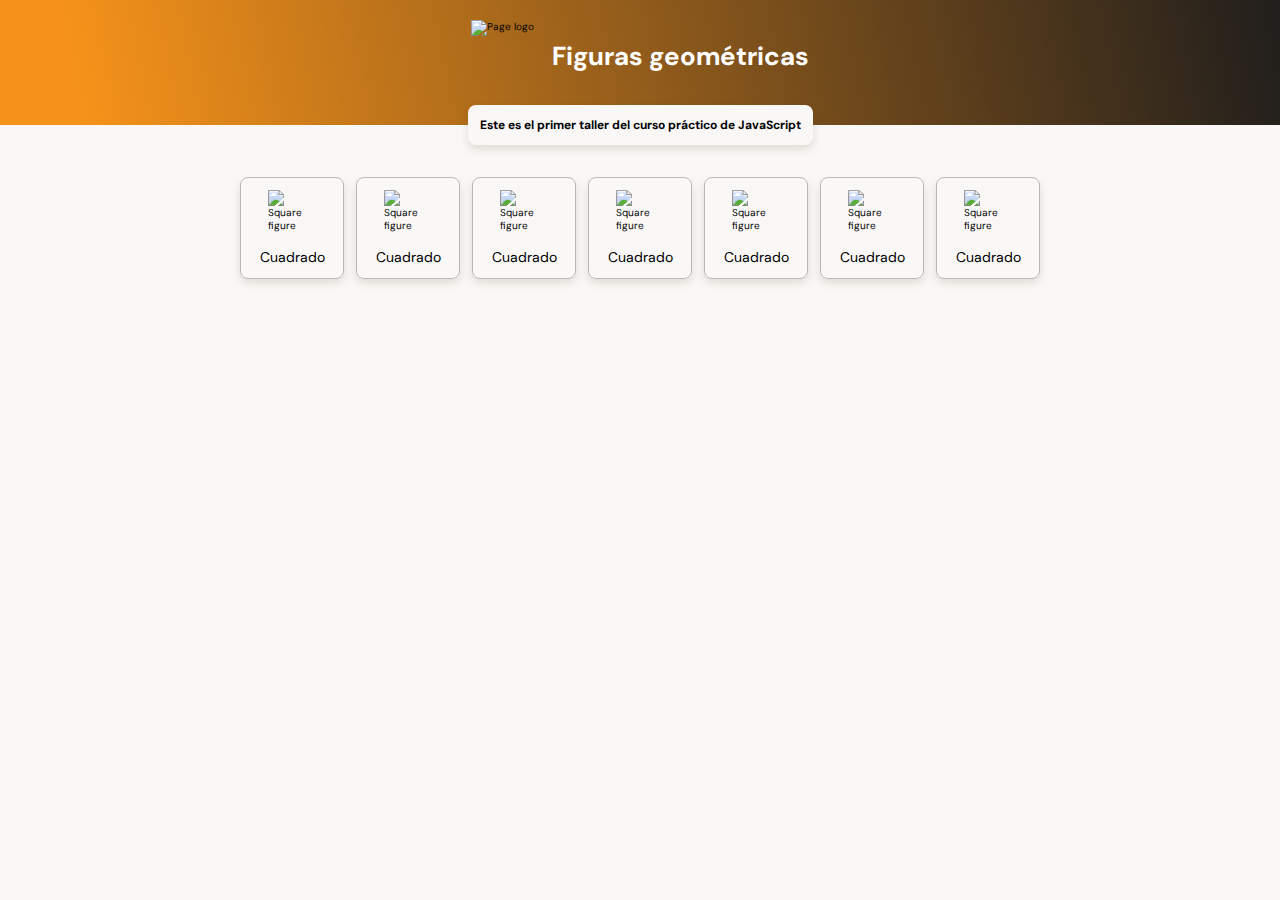
==== TallerN1/html/index.html @ 8c8bd211 "Taller N°1: Sección de selección de figuras listo." ====
<!DOCTYPE html>
<html lang="es">
  <head>
    <meta charset="UTF-8">
    <meta http-equiv="X-UA-Compatible" content="IE=edge">
    <meta name="viewport" content="width=device-width, initial-scale=1.0">
    <link rel="shortcut icon" href="https://drive.google.com/uc?id=1MYXN5roVf_WyazK9F8LhUIIyDB7dEYPp" type="image/svg"/>
    <link rel="preconnect" href="https://fonts.googleapis.com">
    <link rel="preconnect" href="https://fonts.gstatic.com" crossorigin>
    <link href="https://fonts.googleapis.com/css2?family=DM+Sans:wght@400;500;700&amp;display=swap" rel="stylesheet">
    <link rel="stylesheet" href="../css/../css/style.css"/>
    <title>Figuras geométricas</title>
  </head>
  <body>
    <header class="header">
      <section class="header__logo-title-container">
        <div class="header__logo-title">
          <figure class="header__logo"><img src="https://drive.google.com/uc?id=1MYXN5roVf_WyazK9F8LhUIIyDB7dEYPp" alt="Page logo"/></figure>
          <h1 class="header__title">Figuras geométricas</h1>
        </div>
      </section>
      <p class="header__subtitle">Este es el primer taller del curso práctico de JavaScript</p>
    </header>
    <main class="main">
      <section class="main__figure-selector-container">
        <div class="main__figure-selector">
          <label class="main__box-figures-label" for="selectSquareBox">
            <input class="main__box-figures-input" type="checkbox" name="selectSquareBox" id="selectSquareBox"/>
            <div class="main__box-figures-container">
              <figure class="box-figures__figure-single"><img class="box-figures__image-gray" id="selectSquareImg" src="https://drive.google.com/uc?id=1816Hh5MXwXRgIlpux6tV3Gh6TB3zofIX" alt="Square figure"/><img class="box-figures__image-white" id="selectSquareImg" src="https://drive.google.com/uc?id=1ZhsLHLfJt9bpsuYbKVQ_eRk-P8VSmHoI" alt="Square figure"/></figure>
              <p class="box-figures__type">Cuadrado</p>
            </div>
          </label>
          <label class="main__box-figures-label" for="for">
            <input class="main__box-figures-input" type="checkbox" name="for" id="for"/>
            <div class="main__box-figures-container">
              <figure class="box-figures__figure-single"><img class="box-figures__image-gray" id="id" src="https://drive.google.com/uc?id=1816Hh5MXwXRgIlpux6tV3Gh6TB3zofIX" alt="Square figure"/><img class="box-figures__image-white" id="id" src="https://drive.google.com/uc?id=1ZhsLHLfJt9bpsuYbKVQ_eRk-P8VSmHoI" alt="Square figure"/></figure>
              <p class="box-figures__type">Cuadrado</p>
            </div>
          </label>
          <label class="main__box-figures-label" for="for">
            <input class="main__box-figures-input" type="checkbox" name="for" id="for"/>
            <div class="main__box-figures-container">
              <figure class="box-figures__figure-single"><img class="box-figures__image-gray" id="id" src="https://drive.google.com/uc?id=1816Hh5MXwXRgIlpux6tV3Gh6TB3zofIX" alt="Square figure"/><img class="box-figures__image-white" id="id" src="https://drive.google.com/uc?id=1ZhsLHLfJt9bpsuYbKVQ_eRk-P8VSmHoI" alt="Square figure"/></figure>
              <p class="box-figures__type">Cuadrado</p>
            </div>
          </label>
          <label class="main__box-figures-label" for="for">
            <input class="main__box-figures-input" type="checkbox" name="for" id="for"/>
            <div class="main__box-figures-container">
              <figure class="box-figures__figure-single"><img class="box-figures__image-gray" id="id" src="https://drive.google.com/uc?id=1816Hh5MXwXRgIlpux6tV3Gh6TB3zofIX" alt="Square figure"/><img class="box-figures__image-white" id="id" src="https://drive.google.com/uc?id=1ZhsLHLfJt9bpsuYbKVQ_eRk-P8VSmHoI" alt="Square figure"/></figure>
              <p class="box-figures__type">Cuadrado</p>
            </div>
          </label>
          <label class="main__box-figures-label" for="for">
            <input class="main__box-figures-input" type="checkbox" name="for" id="for"/>
            <div class="main__box-figures-container">
              <figure class="box-figures__figure-single"><img class="box-figures__image-gray" id="id" src="https://drive.google.com/uc?id=1816Hh5MXwXRgIlpux6tV3Gh6TB3zofIX" alt="Square figure"/><img class="box-figures__image-white" id="id" src="https://drive.google.com/uc?id=1ZhsLHLfJt9bpsuYbKVQ_eRk-P8VSmHoI" alt="Square figure"/></figure>
              <p class="box-figures__type">Cuadrado</p>
            </div>
          </label>
          <label class="main__box-figures-label" for="for">
            <input class="main__box-figures-input" type="checkbox" name="for" id="for"/>
            <div class="main__box-figures-container">
              <figure class="box-figures__figure-single"><img class="box-figures__image-gray" id="id" src="https://drive.google.com/uc?id=1816Hh5MXwXRgIlpux6tV3Gh6TB3zofIX" alt="Square figure"/><img class="box-figures__image-white" id="id" src="https://drive.google.com/uc?id=1ZhsLHLfJt9bpsuYbKVQ_eRk-P8VSmHoI" alt="Square figure"/></figure>
              <p class="box-figures__type">Cuadrado</p>
            </div>
          </label>
          <label class="main__box-figures-label" for="for">
            <input class="main__box-figures-input" type="checkbox" name="for" id="for"/>
            <div class="main__box-figures-container">
              <figure class="box-figures__figure-single"><img class="box-figures__image-gray" id="id" src="https://drive.google.com/uc?id=1816Hh5MXwXRgIlpux6tV3Gh6TB3zofIX" alt="Square figure"/><img class="box-figures__image-white" id="id" src="https://drive.google.com/uc?id=1ZhsLHLfJt9bpsuYbKVQ_eRk-P8VSmHoI" alt="Square figure"/></figure>
              <p class="box-figures__type">Cuadrado</p>
            </div>
          </label>
        </div>
      </section>
    </main>
    <footer class="footer"></footer>
    <script src="../js/figuras.js"> </script>
  </body>
</html>
---- TallerN1/css/style.css ----
h1 {
    font-size: 2.6rem;
}

p {
    font-size: 1.4rem;
}

* {
    margin: 0;
    padding: 0;
    -webkit-box-sizing: border-box;
            box-sizing: border-box;
    list-style: none;
    text-decoration: none;
    outline: none;
}

html {
    font-size: 62.5%;
}

body {
    font-family: "DM Sans", sans-serif;
    background-color: #FAF8F7;
}

img,
svg {
    width: 100%;
}

.header {
    position: relative;
    width: 100%;
}

.header__logo-title-container {
    width: 100%;
    height: 12.5rem;
    -webkit-padding-before: 2rem;
            padding-block-start: 2rem;
    background: linear-gradient(78.85deg, #F7931A 5.81%, #201E1C 100.08%);
}

.header__logo-title {
    gap: 1.2rem;
    width: 100%;
    height: 7.1rem;
    display: -webkit-box;
    display: -ms-flexbox;
    display: flex;
    -webkit-box-pack: center;
        -ms-flex-pack: center;
            justify-content: center;
    -webkit-box-align: center;
        -ms-flex-align: center;
            align-items: center;
}

.header__logo {
    width: 6.846rem;
    height: 7.1rem;
}

.header__title {
    color: #FFFFFF;
}

.header__subtitle {
    position: absolute;
    top: calc(100% - 2rem);
    left: calc(50% - 17.25rem);
    width: 34.5rem;
    padding: 1.2rem;
    font-weight: bold;
    font-size: 1.2rem;
    border-radius: 0.8rem;
    background-color: #FAF8F7;
    -webkit-box-shadow: 0px 4px 8px rgba(89, 73, 30, 0.16);
            box-shadow: 0px 4px 8px rgba(89, 73, 30, 0.16);
}

.main__figure-selector-container {
    width: 100%;
    height: 27.5rem;
    padding: 5.2rem 1.2rem;
}

.main__box-figures-label {
    position: relative;
}

.main__box-figures-input {
    position: absolute;
    z-index: 1;
    width: 10.4rem;
    height: 10.9rem;
    opacity: 0;
}

.main__figure-selector {
    display: -ms-grid;
    display: grid;
    grid-template-columns: repeat(auto-fit, 10.4rem);
    -ms-grid-rows: 10.9rem;
    grid-template-rows: 10.9rem;
    gap: 1.2rem;
    -webkit-box-pack: center;
        -ms-flex-pack: center;
            justify-content: center;
    width: 100%;
    height: 100%;
    overflow-y: auto;
}

.main__box-figures-container {
    display: -ms-grid;
    display: grid;
    justify-items: center;
    -webkit-box-align: space-between;
        -ms-flex-align: space-between;
            align-items: space-between;
    gap: 1.6rem;
    padding: 1.2rem 0;
    border: 0.1rem solid #BABABA;
    border-radius: 0.8rem;
    -webkit-box-shadow: 0px 4px 8px rgba(89, 73, 30, 0.16);
            box-shadow: 0px 4px 8px rgba(89, 73, 30, 0.16);
}

.main__box-figures-input:checked + .main__box-figures-container {
    color: #FFFFFF;
    border-color: #F7931A;
    background-color: #F7931A;
}

.main__box-figures-input:checked + .main__box-figures-container .box-figures__image-white {
    opacity: 1;
}

.box-figures__figure-single {
    position: relative;
    width: 4.8rem;
}

.box-figures__image-white {
    position: absolute;
    top: 0;
    right: 0;
    left: 0;
    bottom: 0;
    opacity: 0;
}
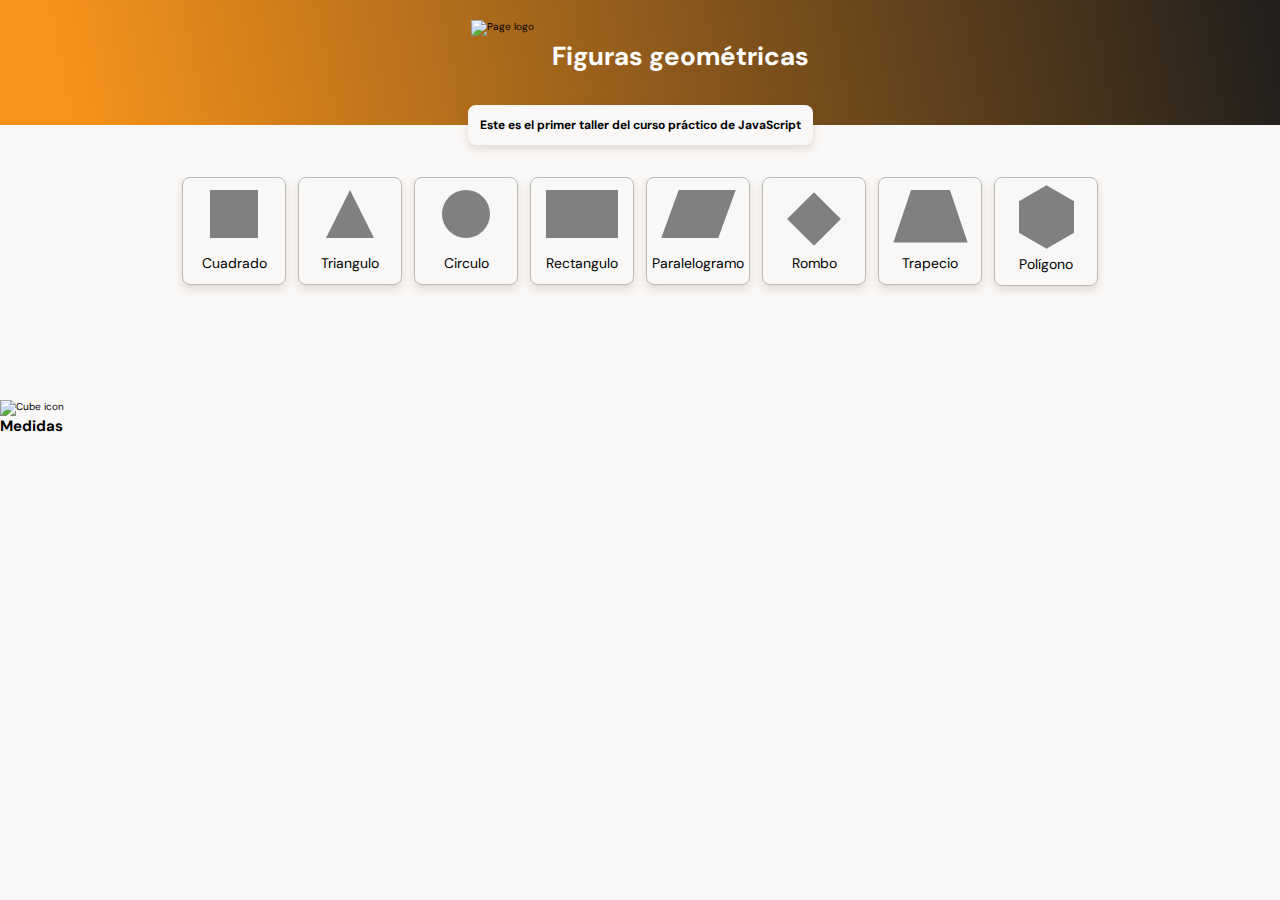
==== commit f216922f: "Taller N°1: Sección de insertar medidas en proceso." ====
--- a/TallerN1/html/index.html
+++ b/TallerN1/html/index.html
@@ -24,56 +24,69 @@
     <main class="main">
       <section class="main__figure-selector-container">
         <div class="main__figure-selector">
-          <label class="main__box-figures-label" for="selectSquareBox">
-            <input class="main__box-figures-input" type="checkbox" name="selectSquareBox" id="selectSquareBox"/>
+          <label class="main__box-figures-label" for="forLabel">
+            <input class="main__box-figures-input" type="checkbox" name="forLabel" id="forLabel"/>
             <div class="main__box-figures-container">
-              <figure class="box-figures__figure-single"><img class="box-figures__image-gray" id="selectSquareImg" src="https://drive.google.com/uc?id=1816Hh5MXwXRgIlpux6tV3Gh6TB3zofIX" alt="Square figure"/><img class="box-figures__image-white" id="selectSquareImg" src="https://drive.google.com/uc?id=1ZhsLHLfJt9bpsuYbKVQ_eRk-P8VSmHoI" alt="Square figure"/></figure>
+              <div class="figure-selector__square figure-selector__square--white"> </div>
               <p class="box-figures__type">Cuadrado</p>
             </div>
           </label>
-          <label class="main__box-figures-label" for="for">
-            <input class="main__box-figures-input" type="checkbox" name="for" id="for"/>
+          <label class="main__box-figures-label" for="forLabel">
+            <input class="main__box-figures-input" type="checkbox" name="forLabel" id="forLabel"/>
             <div class="main__box-figures-container">
-              <figure class="box-figures__figure-single"><img class="box-figures__image-gray" id="id" src="https://drive.google.com/uc?id=1816Hh5MXwXRgIlpux6tV3Gh6TB3zofIX" alt="Square figure"/><img class="box-figures__image-white" id="id" src="https://drive.google.com/uc?id=1ZhsLHLfJt9bpsuYbKVQ_eRk-P8VSmHoI" alt="Square figure"/></figure>
-              <p class="box-figures__type">Cuadrado</p>
+              <div class="figure-selector__triangle figure-selector__triangle--white"></div>
+              <p class="box-figures__type">Triangulo</p>
             </div>
           </label>
-          <label class="main__box-figures-label" for="for">
-            <input class="main__box-figures-input" type="checkbox" name="for" id="for"/>
+          <label class="main__box-figures-label" for="forLabel">
+            <input class="main__box-figures-input" type="checkbox" name="forLabel" id="forLabel"/>
             <div class="main__box-figures-container">
-              <figure class="box-figures__figure-single"><img class="box-figures__image-gray" id="id" src="https://drive.google.com/uc?id=1816Hh5MXwXRgIlpux6tV3Gh6TB3zofIX" alt="Square figure"/><img class="box-figures__image-white" id="id" src="https://drive.google.com/uc?id=1ZhsLHLfJt9bpsuYbKVQ_eRk-P8VSmHoI" alt="Square figure"/></figure>
-              <p class="box-figures__type">Cuadrado</p>
+              <div class="figure-selector__circle figure-selector__circle--white"></div>
+              <p class="box-figures__type">Circulo</p>
             </div>
           </label>
-          <label class="main__box-figures-label" for="for">
-            <input class="main__box-figures-input" type="checkbox" name="for" id="for"/>
+          <label class="main__box-figures-label" for="forLabel">
+            <input class="main__box-figures-input" type="checkbox" name="forLabel" id="forLabel"/>
             <div class="main__box-figures-container">
-              <figure class="box-figures__figure-single"><img class="box-figures__image-gray" id="id" src="https://drive.google.com/uc?id=1816Hh5MXwXRgIlpux6tV3Gh6TB3zofIX" alt="Square figure"/><img class="box-figures__image-white" id="id" src="https://drive.google.com/uc?id=1ZhsLHLfJt9bpsuYbKVQ_eRk-P8VSmHoI" alt="Square figure"/></figure>
-              <p class="box-figures__type">Cuadrado</p>
+              <div class="figure-selector__rectangle figure-selector__rectangle--white"></div>
+              <p class="box-figures__type">Rectangulo</p>
             </div>
           </label>
-          <label class="main__box-figures-label" for="for">
-            <input class="main__box-figures-input" type="checkbox" name="for" id="for"/>
+          <label class="main__box-figures-label" for="forLabel">
+            <input class="main__box-figures-input" type="checkbox" name="forLabel" id="forLabel"/>
             <div class="main__box-figures-container">
-              <figure class="box-figures__figure-single"><img class="box-figures__image-gray" id="id" src="https://drive.google.com/uc?id=1816Hh5MXwXRgIlpux6tV3Gh6TB3zofIX" alt="Square figure"/><img class="box-figures__image-white" id="id" src="https://drive.google.com/uc?id=1ZhsLHLfJt9bpsuYbKVQ_eRk-P8VSmHoI" alt="Square figure"/></figure>
-              <p class="box-figures__type">Cuadrado</p>
+              <div class="figure-selector__parallelogram figure-selector__parallelogram--white"></div>
+              <p class="box-figures__type">Paralelogramo</p>
             </div>
           </label>
-          <label class="main__box-figures-label" for="for">
-            <input class="main__box-figures-input" type="checkbox" name="for" id="for"/>
+          <label class="main__box-figures-label" for="forLabel">
+            <input class="main__box-figures-input" type="checkbox" name="forLabel" id="forLabel"/>
             <div class="main__box-figures-container">
-              <figure class="box-figures__figure-single"><img class="box-figures__image-gray" id="id" src="https://drive.google.com/uc?id=1816Hh5MXwXRgIlpux6tV3Gh6TB3zofIX" alt="Square figure"/><img class="box-figures__image-white" id="id" src="https://drive.google.com/uc?id=1ZhsLHLfJt9bpsuYbKVQ_eRk-P8VSmHoI" alt="Square figure"/></figure>
-              <p class="box-figures__type">Cuadrado</p>
+              <div class="figure-selector__diamond figure-selector__diamond--white"></div>
+              <p class="box-figures__type">Rombo</p>
             </div>
           </label>
-          <label class="main__box-figures-label" for="for">
-            <input class="main__box-figures-input" type="checkbox" name="for" id="for"/>
+          <label class="main__box-figures-label" for="forLabel">
+            <input class="main__box-figures-input" type="checkbox" name="forLabel" id="forLabel"/>
             <div class="main__box-figures-container">
-              <figure class="box-figures__figure-single"><img class="box-figures__image-gray" id="id" src="https://drive.google.com/uc?id=1816Hh5MXwXRgIlpux6tV3Gh6TB3zofIX" alt="Square figure"/><img class="box-figures__image-white" id="id" src="https://drive.google.com/uc?id=1ZhsLHLfJt9bpsuYbKVQ_eRk-P8VSmHoI" alt="Square figure"/></figure>
-              <p class="box-figures__type">Cuadrado</p>
+              <div class="figure-selector__trapeze figure-selector__trapeze--white"></div>
+              <p class="box-figures__type">Trapecio</p>
+            </div>
+          </label>
+          <label class="main__box-figures-label" for="forLabel">
+            <input class="main__box-figures-input" type="checkbox" name="forLabel" id="forLabel"/>
+            <div class="main__box-figures-container">
+              <div class="figure-selector__hexagon figure-selector__hexagon--white"></div>
+              <p class="box-figures__type">Polígono</p>
             </div>
           </label>
         </div>
+      </section>
+      <section class="main__insert-dimensions">
+        <div class="insert-dimensions__cube">
+          <figure><img src="https://drive.google.com/uc?id=" alt="Cube icon"/></figure>
+        </div>
+        <h2 class="insert-dimensions__title">Medidas</h2>
       </section>
     </main>
     <footer class="footer"></footer>
--- a/TallerN1/css/style.css
+++ b/TallerN1/css/style.css
@@ -22,6 +22,7 @@
 
 body {
     font-family: "DM Sans", sans-serif;
+    min-width: 36rem;
     background-color: #FAF8F7;
 }
 
@@ -79,6 +80,125 @@
     background-color: #FAF8F7;
     -webkit-box-shadow: 0px 4px 8px rgba(89, 73, 30, 0.16);
             box-shadow: 0px 4px 8px rgba(89, 73, 30, 0.16);
+}
+
+.main__box-figures-input:checked + .main__box-figures-container .figure-selector__square--white,
+.main__box-figures-input:checked + .main__box-figures-container .figure-selector__circle--white,
+.main__box-figures-input:checked + .main__box-figures-container .figure-selector__rectangle--white,
+.main__box-figures-input:checked + .main__box-figures-container .figure-selector__parallelogram--white,
+.main__box-figures-input:checked + .main__box-figures-container .figure-selector__diamond--white,
+.main__box-figures-input:checked + .main__box-figures-container .figure-selector__trapeze--white,
+.main__box-figures-input:checked + .main__box-figures-container .figure-selector__hexagon--white {
+    background-color: #FFFFFF;
+    -webkit-transition-property: background-color;
+    transition-property: background-color;
+    -webkit-transition-duration: 400ms;
+            transition-duration: 400ms;
+}
+
+.figure-selector__square, .figure-selector__circle {
+    width: 4.8rem;
+    height: 4.8rem;
+    background-color: #808080;
+}
+
+.figure-selector__triangle {
+    width: 0;
+    height: 0;
+    border-left: 4.8rem solid #808080;
+    border-top: 2.4rem solid transparent;
+    border-bottom: 2.4rem solid transparent;
+    -webkit-transform: rotate(270deg);
+            transform: rotate(270deg);
+}
+
+.main__box-figures-input:checked + .main__box-figures-container .figure-selector__triangle--white {
+    border-left: 4.8rem solid #FFFFFF;
+    -webkit-transition-property: border-left;
+    transition-property: border-left;
+    -webkit-transition-duration: 400ms;
+            transition-duration: 400ms;
+}
+
+.figure-selector__circle {
+    border-radius: 50%;
+}
+
+.figure-selector__rectangle {
+    width: 7.2rem;
+    height: 4.8rem;
+    background-color: #808080;
+}
+
+.figure-selector__parallelogram {
+    width: 5.7rem;
+    height: 4.8rem;
+    background-color: #808080;
+    -webkit-transform: skew(-20deg);
+            transform: skew(-20deg);
+}
+
+.figure-selector__diamond {
+    width: 3.8rem;
+    height: 3.8rem;
+    -webkit-margin-before: 1rem;
+            margin-block-start: 1rem;
+    background-color: #808080;
+    -webkit-transform: rotate(45deg);
+            transform: rotate(45deg);
+}
+
+.figure-selector__trapeze {
+    position: relative;
+    bottom: 0.6rem;
+    width: 5.1rem;
+    height: 4.8rem;
+    background-color: #808080;
+    -webkit-transform: perspective(1.2rem) rotateX(9deg);
+            transform: perspective(1.2rem) rotateX(9deg);
+}
+
+.figure-selector__hexagon {
+    position: relative;
+    top: 1.1rem;
+    width: 5.5rem;
+    height: 3.2rem;
+    background-color: #808080;
+}
+.figure-selector__hexagon::before {
+    position: absolute;
+    top: 0;
+    right: 0;
+    bottom: 0;
+    left: 0;
+    width: 100%;
+    height: 100%;
+    content: "";
+    background: inherit;
+    -webkit-transform: rotate(-60deg);
+            transform: rotate(-60deg);
+    -webkit-transform-origin: 50% 50%;
+            transform-origin: 50% 50%;
+}
+.figure-selector__hexagon::after {
+    position: absolute;
+    top: 0;
+    right: 0;
+    bottom: 0;
+    left: 0;
+    width: 100%;
+    height: 100%;
+    content: "";
+    background: inherit;
+    -webkit-transform: rotate(60deg);
+            transform: rotate(60deg);
+    -webkit-transform-origin: 50% 50%;
+            transform-origin: 50% 50%;
+}
+
+.figure-selector__hexagon + .box-figures__type {
+    -webkit-margin-before: 1.65rem;
+            margin-block-start: 1.65rem;
 }
 
 .main__figure-selector-container {
@@ -127,28 +247,18 @@
     border-radius: 0.8rem;
     -webkit-box-shadow: 0px 4px 8px rgba(89, 73, 30, 0.16);
             box-shadow: 0px 4px 8px rgba(89, 73, 30, 0.16);
+    -webkit-transition-property: all;
+    transition-property: all;
+    -webkit-transition-duration: 400ms;
+            transition-duration: 400ms;
 }
 
 .main__box-figures-input:checked + .main__box-figures-container {
     color: #FFFFFF;
     border-color: #F7931A;
     background-color: #F7931A;
-}
-
-.main__box-figures-input:checked + .main__box-figures-container .box-figures__image-white {
-    opacity: 1;
-}
-
-.box-figures__figure-single {
-    position: relative;
-    width: 4.8rem;
-}
-
-.box-figures__image-white {
-    position: absolute;
-    top: 0;
-    right: 0;
-    left: 0;
-    bottom: 0;
-    opacity: 0;
+    -webkit-transition-property: all;
+    transition-property: all;
+    -webkit-transition-duration: 400ms;
+            transition-duration: 400ms;
 }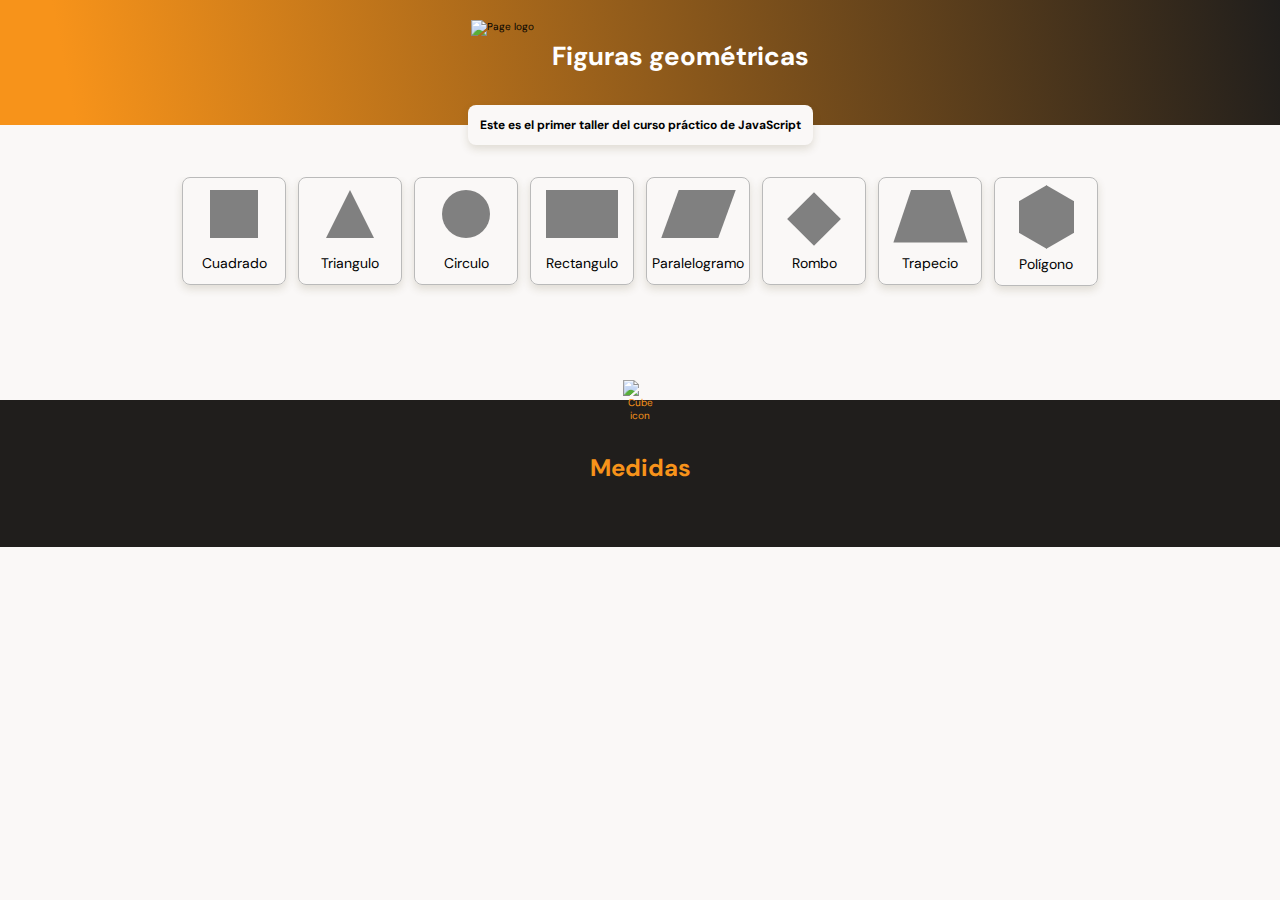
==== commit d4886ced: "Taller N°1: Sección insertar medidas HTML y CSS listo, falta JS." ====
--- a/TallerN1/html/index.html
+++ b/TallerN1/html/index.html
@@ -84,7 +84,7 @@
       </section>
       <section class="main__insert-dimensions">
         <div class="insert-dimensions__cube">
-          <figure><img src="https://drive.google.com/uc?id=" alt="Cube icon"/></figure>
+          <figure class="main__cube3d"><img src="https://drive.google.com/uc?id=1IEJTRH6VPlrTEcm3hJ84R7IjW2YW6BZ5" alt="Cube icon"/></figure>
         </div>
         <h2 class="insert-dimensions__title">Medidas</h2>
       </section>
--- a/TallerN1/css/style.css
+++ b/TallerN1/css/style.css
@@ -1,5 +1,13 @@
 h1 {
     font-size: 2.6rem;
+}
+
+h2 {
+    font-size: 2.4rem;
+}
+
+h3 {
+    font-size: 2.2rem;
 }
 
 p {
@@ -14,6 +22,7 @@
     list-style: none;
     text-decoration: none;
     outline: none;
+    border: none;
 }
 
 html {
@@ -199,6 +208,47 @@
 .figure-selector__hexagon + .box-figures__type {
     -webkit-margin-before: 1.65rem;
             margin-block-start: 1.65rem;
+}
+
+.insert-dimensions__tables-container {
+    display: -ms-grid;
+    display: grid;
+    grid-template-columns: repeat(auto-fit, 25.6rem);
+    grid-auto-rows: 10.3rem;
+    -webkit-box-pack: center;
+        -ms-flex-pack: center;
+            justify-content: center;
+    width: 100%;
+    gap: 1.2rem;
+}
+
+.insert-dimensions__box {
+    padding: 1.2rem;
+    border-radius: 0.8rem;
+    background-color: #494949;
+}
+
+.insert-dimensions__box-title {
+    font-weight: 500;
+    color: #FFFFFF;
+    text-align: start;
+}
+
+.insert-dimensions__form {
+    -webkit-padding-before: 1.2rem;
+            padding-block-start: 1.2rem;
+}
+
+.insert-dimensions__input {
+    font-weight: 500;
+    font-size: 2.2rem;
+    text-align: center;
+    color: #FFFFFF;
+    width: 23.2rem;
+    height: 3.6rem;
+    padding: 0 1.2rem;
+    border-radius: 0.8rem;
+    background-color: #333333;
 }
 
 .main__figure-selector-container {
@@ -261,4 +311,25 @@
     transition-property: all;
     -webkit-transition-duration: 400ms;
             transition-duration: 400ms;
+}
+
+.main__insert-dimensions {
+    position: relative;
+    padding: 5.2rem 2.8rem 3.2rem;
+    text-align: center;
+    color: #F7931A;
+    background-color: #201E1C;
+}
+
+.main__cube3d {
+    position: absolute;
+    bottom: calc(100% - 2.0005rem);
+    right: calc(50% - 1.75rem);
+    width: 3.5rem;
+    height: 4.001rem;
+}
+
+.insert-dimensions__title {
+    -webkit-margin-after: 3.2rem;
+            margin-block-end: 3.2rem;
 }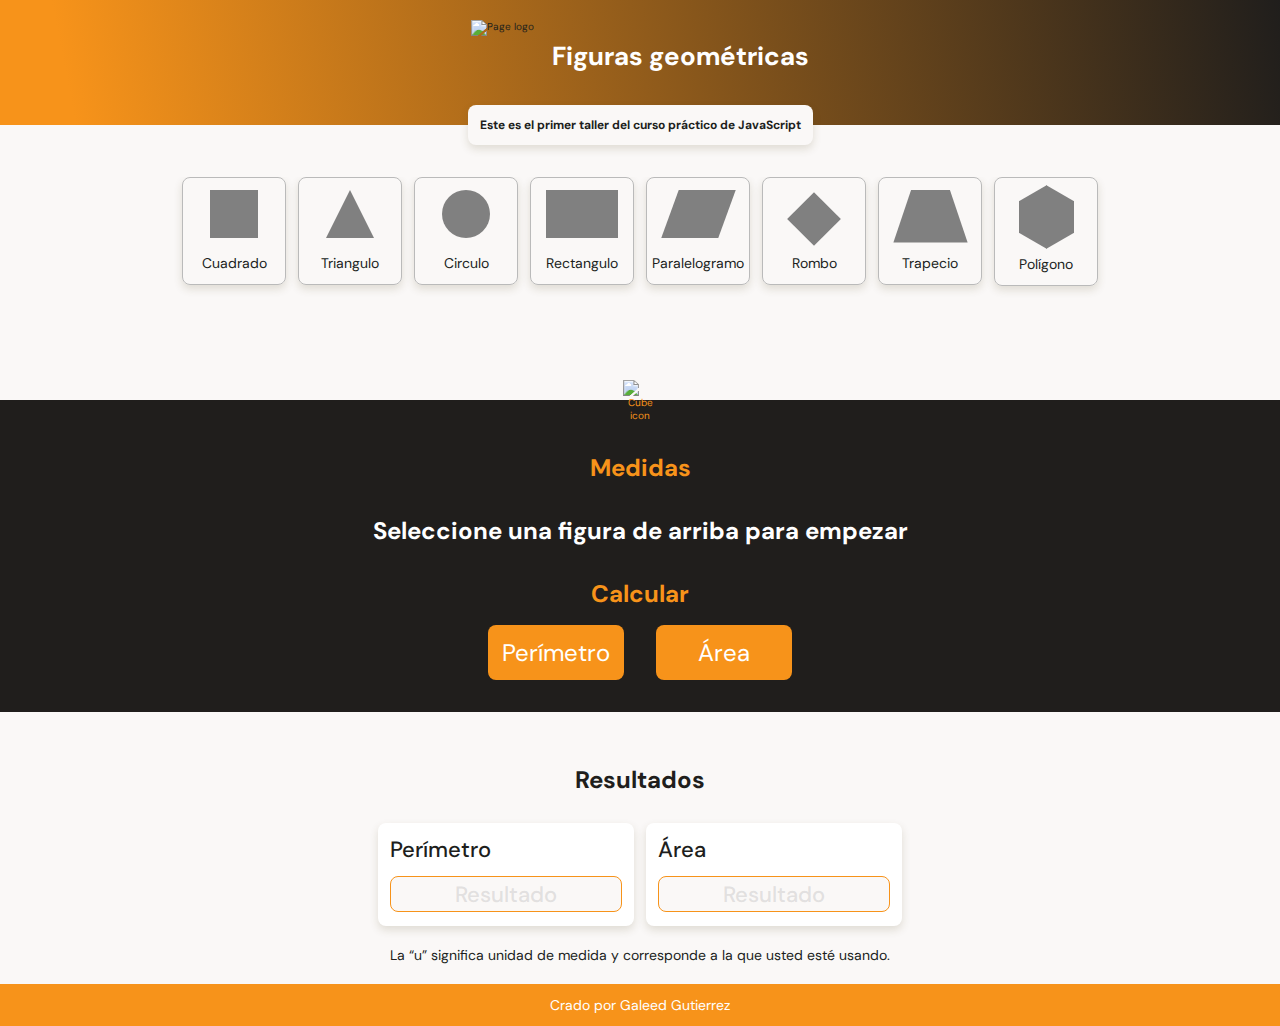
==== commit 80e0e2eb: "Taller N°1: Sección insertar medidas, HTML y CSS terminado por completo, falta realizar captar datos" ====
--- a/TallerN1/html/index.html
+++ b/TallerN1/html/index.html
@@ -23,73 +23,273 @@
     </header>
     <main class="main">
       <section class="main__figure-selector-container">
-        <div class="main__figure-selector">
-          <label class="main__box-figures-label" for="forLabel">
-            <input class="main__box-figures-input" type="checkbox" name="forLabel" id="forLabel"/>
+        <form class="main__figure-selector" action="" id="selectionCharts">
+          <label class="main__box-figures-label" for="figureSelected">
+            <input class="main__box-figures-input" type="radio" name="figureSelected" id="squareFigure" value="1" onclick="addingDimensionBoxes()"/>
             <div class="main__box-figures-container">
               <div class="figure-selector__square figure-selector__square--white"> </div>
               <p class="box-figures__type">Cuadrado</p>
             </div>
           </label>
-          <label class="main__box-figures-label" for="forLabel">
-            <input class="main__box-figures-input" type="checkbox" name="forLabel" id="forLabel"/>
+          <label class="main__box-figures-label" for="figureSelected">
+            <input class="main__box-figures-input" type="radio" name="figureSelected" id="triangleFigure" value="2" onclick="addingDimensionBoxes()"/>
             <div class="main__box-figures-container">
               <div class="figure-selector__triangle figure-selector__triangle--white"></div>
               <p class="box-figures__type">Triangulo</p>
             </div>
           </label>
-          <label class="main__box-figures-label" for="forLabel">
-            <input class="main__box-figures-input" type="checkbox" name="forLabel" id="forLabel"/>
+          <label class="main__box-figures-label" for="figureSelected">
+            <input class="main__box-figures-input" type="radio" name="figureSelected" id="circleFigure" value="3" onclick="addingDimensionBoxes()"/>
             <div class="main__box-figures-container">
               <div class="figure-selector__circle figure-selector__circle--white"></div>
               <p class="box-figures__type">Circulo</p>
             </div>
           </label>
-          <label class="main__box-figures-label" for="forLabel">
-            <input class="main__box-figures-input" type="checkbox" name="forLabel" id="forLabel"/>
+          <label class="main__box-figures-label" for="figureSelected">
+            <input class="main__box-figures-input" type="radio" name="figureSelected" id="rectangleFigure" value="4" onclick="addingDimensionBoxes()"/>
             <div class="main__box-figures-container">
               <div class="figure-selector__rectangle figure-selector__rectangle--white"></div>
               <p class="box-figures__type">Rectangulo</p>
             </div>
           </label>
-          <label class="main__box-figures-label" for="forLabel">
-            <input class="main__box-figures-input" type="checkbox" name="forLabel" id="forLabel"/>
+          <label class="main__box-figures-label" for="figureSelected">
+            <input class="main__box-figures-input" type="radio" name="figureSelected" id="parallelogramFigure" value="5" onclick="addingDimensionBoxes()"/>
             <div class="main__box-figures-container">
               <div class="figure-selector__parallelogram figure-selector__parallelogram--white"></div>
               <p class="box-figures__type">Paralelogramo</p>
             </div>
           </label>
-          <label class="main__box-figures-label" for="forLabel">
-            <input class="main__box-figures-input" type="checkbox" name="forLabel" id="forLabel"/>
+          <label class="main__box-figures-label" for="figureSelected">
+            <input class="main__box-figures-input" type="radio" name="figureSelected" id="diamondFigure" value="6" onclick="addingDimensionBoxes()"/>
             <div class="main__box-figures-container">
               <div class="figure-selector__diamond figure-selector__diamond--white"></div>
               <p class="box-figures__type">Rombo</p>
             </div>
           </label>
-          <label class="main__box-figures-label" for="forLabel">
-            <input class="main__box-figures-input" type="checkbox" name="forLabel" id="forLabel"/>
+          <label class="main__box-figures-label" for="figureSelected">
+            <input class="main__box-figures-input" type="radio" name="figureSelected" id="trapezeFigure" value="7" onclick="addingDimensionBoxes()"/>
             <div class="main__box-figures-container">
               <div class="figure-selector__trapeze figure-selector__trapeze--white"></div>
               <p class="box-figures__type">Trapecio</p>
             </div>
           </label>
-          <label class="main__box-figures-label" for="forLabel">
-            <input class="main__box-figures-input" type="checkbox" name="forLabel" id="forLabel"/>
-            <div class="main__box-figures-container">
-              <div class="figure-selector__hexagon figure-selector__hexagon--white"></div>
+          <label class="main__box-figures-label" for="figureSelected">
+            <input class="main__box-figures-input" type="radio" name="figureSelected" id="polygonFigure" value="8" onclick="addingDimensionBoxes()"/>
+            <div class="main__box-figures-container">
+              <div class="figure-selector__polygon figure-selector__polygon--white"></div>
               <p class="box-figures__type">Polígono</p>
             </div>
           </label>
-        </div>
+        </form>
       </section>
       <section class="main__insert-dimensions">
-        <div class="insert-dimensions__cube">
-          <figure class="main__cube3d"><img src="https://drive.google.com/uc?id=1IEJTRH6VPlrTEcm3hJ84R7IjW2YW6BZ5" alt="Cube icon"/></figure>
-        </div>
+        <figure class="main__cube3d"><img src="https://drive.google.com/uc?id=1-33Ss5JWknwDMMEbcyUivr_nhpGwUDpE" alt="Cube icon"/></figure>
         <h2 class="insert-dimensions__title">Medidas</h2>
+        <h2 class="insert-dimensions__select-figure" id="select-figure-text">Seleccione una figura de arriba para empezar</h2>
+        <div class="insert-dimensions__square insert-dimensions__tables-container hidden" id="measurement-square">
+          <div class="insert-dimensions__box">
+            <h3 class="insert-dimensions__box-title">Lados</h3>
+            <form class="insert-dimensions__form" action="" onsubmit="return false"> 
+              <label class="insert-dimensions__label" for="measurement-square-input"> 
+                <input class="insert-dimensions__input" type="number" name="measurement-square-input" id="measurement-square-input" placeholder="Medida"/>
+              </label>
+            </form>
+          </div>
+        </div>
+        <div class="insert-dimensions__triangle insert-dimensions__tables-container hidden" id="measurement-triangle"> 
+          <div class="insert-dimensions__box">
+            <h3 class="insert-dimensions__box-title">Lado A</h3>
+            <form class="insert-dimensions__form" action="" onsubmit="return false"> 
+              <label class="insert-dimensions__label" for="measurement-triangle-input"> 
+                <input class="insert-dimensions__input" type="number" name="measurement-triangle-input" id="measurement-triangle-input" placeholder="Medida"/>
+              </label>
+            </form>
+          </div>
+          <div class="insert-dimensions__box">
+            <h3 class="insert-dimensions__box-title">Lado B</h3>
+            <form class="insert-dimensions__form" action="" onsubmit="return false"> 
+              <label class="insert-dimensions__label" for="measurement-triangle-input"> 
+                <input class="insert-dimensions__input" type="number" name="measurement-triangle-input" id="measurement-triangle-input" placeholder="Medida"/>
+              </label>
+            </form>
+          </div>
+          <div class="insert-dimensions__box">
+            <h3 class="insert-dimensions__box-title">Lado C</h3>
+            <form class="insert-dimensions__form" action="" onsubmit="return false"> 
+              <label class="insert-dimensions__label" for="measurement-triangle-input"> 
+                <input class="insert-dimensions__input" type="number" name="measurement-triangle-input" id="measurement-triangle-input" placeholder="Medida"/>
+              </label>
+            </form>
+          </div>
+        </div>
+        <div class="insert-dimensions__circle insert-dimensions__tables-container hidden" id="measurement-circle"> 
+          <div class="insert-dimensions__box">
+            <h3 class="insert-dimensions__box-title">Radio</h3>
+            <form class="insert-dimensions__form" action="" onsubmit="return false"> 
+              <label class="insert-dimensions__label" for="measurement-circle-input"> 
+                <input class="insert-dimensions__input" type="number" name="measurement-circle-input" id="measurement-circle-input" placeholder="Medida"/>
+              </label>
+            </form>
+          </div>
+        </div>
+        <div class="insert-dimensions__rectangle insert-dimensions__tables-container hidden" id="measurement-rectangle"> 
+          <div class="insert-dimensions__box">
+            <h3 class="insert-dimensions__box-title">Lado A</h3>
+            <form class="insert-dimensions__form" action="" onsubmit="return false"> 
+              <label class="insert-dimensions__label" for="measurement-rectangle-input"> 
+                <input class="insert-dimensions__input" type="number" name="measurement-rectangle-input" id="measurement-rectangle-input" placeholder="Medida"/>
+              </label>
+            </form>
+          </div>
+          <div class="insert-dimensions__box">
+            <h3 class="insert-dimensions__box-title">Lado B</h3>
+            <form class="insert-dimensions__form" action="" onsubmit="return false"> 
+              <label class="insert-dimensions__label" for="measurement-rectangle-input"> 
+                <input class="insert-dimensions__input" type="number" name="measurement-rectangle-input" id="measurement-rectangle-input" placeholder="Medida"/>
+              </label>
+            </form>
+          </div>
+        </div>
+        <div class="insert-dimensions__parallelogram insert-dimensions__tables-container hidden" id="measurement-parallelogram"> 
+          <div class="insert-dimensions__box">
+            <h3 class="insert-dimensions__box-title">Lado A</h3>
+            <form class="insert-dimensions__form" action="" onsubmit="return false"> 
+              <label class="insert-dimensions__label" for="measurement-parallelogram-input"> 
+                <input class="insert-dimensions__input" type="number" name="measurement-parallelogram-input" id="measurement-parallelogram-input" placeholder="Medida"/>
+              </label>
+            </form>
+          </div>
+          <div class="insert-dimensions__box">
+            <h3 class="insert-dimensions__box-title">Base</h3>
+            <form class="insert-dimensions__form" action="" onsubmit="return false"> 
+              <label class="insert-dimensions__label" for="measurement-parallelogram-input"> 
+                <input class="insert-dimensions__input" type="number" name="measurement-parallelogram-input" id="measurement-parallelogram-input" placeholder="Medida"/>
+              </label>
+            </form>
+          </div>
+          <div class="insert-dimensions__box">
+            <h3 class="insert-dimensions__box-title">Altura</h3>
+            <form class="insert-dimensions__form" action="" onsubmit="return false"> 
+              <label class="insert-dimensions__label" for="measurement-parallelogram-input"> 
+                <input class="insert-dimensions__input" type="number" name="measurement-parallelogram-input" id="measurement-parallelogram-input" placeholder="Medida"/>
+              </label>
+            </form>
+          </div>
+        </div>
+        <div class="insert-dimensions__diamond insert-dimensions__tables-container hidden" id="measurement-diamond"> 
+          <div class="insert-dimensions__box">
+            <h3 class="insert-dimensions__box-title">Lado A</h3>
+            <form class="insert-dimensions__form" action="" onsubmit="return false"> 
+              <label class="insert-dimensions__label" for="measurement-diamond-input"> 
+                <input class="insert-dimensions__input" type="number" name="measurement-diamond-input" id="measurement-diamond-input" placeholder="Medida"/>
+              </label>
+            </form>
+          </div>
+          <div class="insert-dimensions__box">
+            <h3 class="insert-dimensions__box-title">Diagonal mayor</h3>
+            <form class="insert-dimensions__form" action="" onsubmit="return false"> 
+              <label class="insert-dimensions__label" for="measurement-diamond-input"> 
+                <input class="insert-dimensions__input" type="number" name="measurement-diamond-input" id="measurement-diamond-input" placeholder="Medida"/>
+              </label>
+            </form>
+          </div>
+          <div class="insert-dimensions__box">
+            <h3 class="insert-dimensions__box-title">Diagonal menor</h3>
+            <form class="insert-dimensions__form" action="" onsubmit="return false"> 
+              <label class="insert-dimensions__label" for="measurement-diamond-input"> 
+                <input class="insert-dimensions__input" type="number" name="measurement-diamond-input" id="measurement-diamond-input" placeholder="Medida"/>
+              </label>
+            </form>
+          </div>
+        </div>
+        <div class="insert-dimensions__trapeze insert-dimensions__tables-container hidden" id="measurement-trapeze"> 
+          <div class="insert-dimensions__box">
+            <h3 class="insert-dimensions__box-title">Lado A</h3>
+            <form class="insert-dimensions__form" action="" onsubmit="return false"> 
+              <label class="insert-dimensions__label" for="measurement-trapeze-input"> 
+                <input class="insert-dimensions__input" type="number" name="measurement-trapeze-input" id="measurement-trapeze-input" placeholder="Medida"/>
+              </label>
+            </form>
+          </div>
+          <div class="insert-dimensions__box">
+            <h3 class="insert-dimensions__box-title">Lado B</h3>
+            <form class="insert-dimensions__form" action="" onsubmit="return false"> 
+              <label class="insert-dimensions__label" for="measurement-trapeze-input"> 
+                <input class="insert-dimensions__input" type="number" name="measurement-trapeze-input" id="measurement-trapeze-input" placeholder="Medida"/>
+              </label>
+            </form>
+          </div>
+          <div class="insert-dimensions__box">
+            <h3 class="insert-dimensions__box-title">Lado C</h3>
+            <form class="insert-dimensions__form" action="" onsubmit="return false"> 
+              <label class="insert-dimensions__label" for="measurement-trapeze-input"> 
+                <input class="insert-dimensions__input" type="number" name="measurement-trapeze-input" id="measurement-trapeze-input" placeholder="Medida"/>
+              </label>
+            </form>
+          </div>
+          <div class="insert-dimensions__box">
+            <h3 class="insert-dimensions__box-title">Lado D</h3>
+            <form class="insert-dimensions__form" action="" onsubmit="return false"> 
+              <label class="insert-dimensions__label" for="measurement-trapeze-input"> 
+                <input class="insert-dimensions__input" type="number" name="measurement-trapeze-input" id="measurement-trapeze-input" placeholder="Medida"/>
+              </label>
+            </form>
+          </div>
+        </div>
+        <div class="insert-dimensions__polygon insert-dimensions__tables-container hidden" id="measurement-polygon"> 
+          <div class="insert-dimensions__box">
+            <h3 class="insert-dimensions__box-title">Lados</h3>
+            <form class="insert-dimensions__form" action="" onsubmit="return false"> 
+              <label class="insert-dimensions__label" for="measurement-polygon-input"> 
+                <input class="insert-dimensions__input" type="number" name="measurement-polygon-input" id="measurement-polygon-input" placeholder="Medida"/>
+              </label>
+            </form>
+          </div>
+          <div class="insert-dimensions__box">
+            <h3 class="insert-dimensions__box-title">Apotema</h3>
+            <form class="insert-dimensions__form" action="" onsubmit="return false"> 
+              <label class="insert-dimensions__label" for="measurement-polygon-input"> 
+                <input class="insert-dimensions__input" type="number" name="measurement-polygon-input" id="measurement-polygon-input" placeholder="Medida"/>
+              </label>
+            </form>
+          </div>
+          <div class="insert-dimensions__box">
+            <h3 class="insert-dimensions__box-title">Número de lados</h3>
+            <form class="insert-dimensions__form" action="" onsubmit="return false"> 
+              <label class="insert-dimensions__label" for="measurement-polygon-input"> 
+                <input class="insert-dimensions__input" type="number" name="measurement-polygon-input" id="measurement-polygon-input" placeholder="Medida"/>
+              </label>
+            </form>
+          </div>
+        </div>
+        <h2 class="insert-dimensions__title--calculate">Calcular</h2>
+        <form class="insert-dimensions__form-calculate-dimentions" action="" onsubmit="return false">
+          <label for="inputCalcuparePerimeter"> 
+            <input class="insert-dimensions__calculate-dimentions" type="submit" value="Perímetro" id="inputCalcuparePerimeter"/>
+          </label>
+          <label for="inputCalcupareArea"> 
+            <input class="insert-dimensions__calculate-dimentions" type="submit" value="Área" id="inputCalcupareArea"/>
+          </label>
+        </form>
+      </section>
+      <section class="main__results"> 
+        <h2 class="results__title"> Resultados</h2>
+        <div class="results-boxes-container">
+          <div class="insert-dimensions__box result-box">
+            <h3 class="insert-dimensions__box-title insert-dimensions__box-title--black">Perímetro</h3>
+            <p class="insert-dimensions__results" id="result-perimeter">Resultado</p>
+          </div>
+          <div class="insert-dimensions__box result-box">
+            <h3 class="insert-dimensions__box-title insert-dimensions__box-title--black">Área</h3>
+            <p class="insert-dimensions__results" id="result-area">Resultado</p>
+          </div>
+        </div>
+        <p class="results__clasify">La “u” significa unidad de medida y corresponde a la que usted esté usando.  </p>
       </section>
     </main>
-    <footer class="footer"></footer>
+    <footer class="footer">
+      <p class="footer__crator">Crado por Galeed Gutierrez</p>
+    </footer>
     <script src="../js/figuras.js"> </script>
   </body>
 </html>--- a/TallerN1/css/style.css
+++ b/TallerN1/css/style.css
@@ -23,6 +23,22 @@
     text-decoration: none;
     outline: none;
     border: none;
+    font-family: "DM Sans", sans-serif;
+}
+*::-webkit-input-placeholder {
+    font-family: "DM Sans", sans-serif;
+}
+*::-moz-placeholder {
+    font-family: "DM Sans", sans-serif;
+}
+*:-ms-input-placeholder {
+    font-family: "DM Sans", sans-serif;
+}
+*::-ms-input-placeholder {
+    font-family: "DM Sans", sans-serif;
+}
+*::placeholder {
+    font-family: "DM Sans", sans-serif;
 }
 
 html {
@@ -31,6 +47,7 @@
 
 body {
     font-family: "DM Sans", sans-serif;
+    color: #201E1C;
     min-width: 36rem;
     background-color: #FAF8F7;
 }
@@ -87,8 +104,24 @@
     font-size: 1.2rem;
     border-radius: 0.8rem;
     background-color: #FAF8F7;
-    -webkit-box-shadow: 0px 4px 8px rgba(89, 73, 30, 0.16);
-            box-shadow: 0px 4px 8px rgba(89, 73, 30, 0.16);
+    -webkit-box-shadow: 0rem 0.4rem 0.8rem rgba(89, 73, 30, 0.16);
+            box-shadow: 0rem 0.4rem 0.8rem rgba(89, 73, 30, 0.16);
+}
+
+.footer {
+    color: #FFFFFF;
+    width: 100%;
+    height: 4.2rem;
+    background-color: #F7931A;
+    display: -webkit-box;
+    display: -ms-flexbox;
+    display: flex;
+    -webkit-box-pack: center;
+        -ms-flex-pack: center;
+            justify-content: center;
+    -webkit-box-align: center;
+        -ms-flex-align: center;
+            align-items: center;
 }
 
 .main__box-figures-input:checked + .main__box-figures-container .figure-selector__square--white,
@@ -97,7 +130,7 @@
 .main__box-figures-input:checked + .main__box-figures-container .figure-selector__parallelogram--white,
 .main__box-figures-input:checked + .main__box-figures-container .figure-selector__diamond--white,
 .main__box-figures-input:checked + .main__box-figures-container .figure-selector__trapeze--white,
-.main__box-figures-input:checked + .main__box-figures-container .figure-selector__hexagon--white {
+.main__box-figures-input:checked + .main__box-figures-container .figure-selector__polygon--white {
     background-color: #FFFFFF;
     -webkit-transition-property: background-color;
     transition-property: background-color;
@@ -167,14 +200,14 @@
             transform: perspective(1.2rem) rotateX(9deg);
 }
 
-.figure-selector__hexagon {
+.figure-selector__polygon {
     position: relative;
     top: 1.1rem;
     width: 5.5rem;
     height: 3.2rem;
     background-color: #808080;
 }
-.figure-selector__hexagon::before {
+.figure-selector__polygon::before {
     position: absolute;
     top: 0;
     right: 0;
@@ -189,7 +222,7 @@
     -webkit-transform-origin: 50% 50%;
             transform-origin: 50% 50%;
 }
-.figure-selector__hexagon::after {
+.figure-selector__polygon::after {
     position: absolute;
     top: 0;
     right: 0;
@@ -205,12 +238,12 @@
             transform-origin: 50% 50%;
 }
 
-.figure-selector__hexagon + .box-figures__type {
+.figure-selector__polygon + .box-figures__type {
     -webkit-margin-before: 1.65rem;
             margin-block-start: 1.65rem;
 }
 
-.insert-dimensions__tables-container {
+.insert-dimensions__tables-container, .results-boxes-container {
     display: -ms-grid;
     display: grid;
     grid-template-columns: repeat(auto-fit, 25.6rem);
@@ -222,10 +255,12 @@
     gap: 1.2rem;
 }
 
-.insert-dimensions__box {
+.insert-dimensions__box, .result-box {
     padding: 1.2rem;
     border-radius: 0.8rem;
     background-color: #494949;
+    -webkit-box-shadow: 0rem 0.4rem 0.8rem rgba(250, 248, 247, 0.08);
+            box-shadow: 0rem 0.4rem 0.8rem rgba(250, 248, 247, 0.08);
 }
 
 .insert-dimensions__box-title {
@@ -239,7 +274,7 @@
             padding-block-start: 1.2rem;
 }
 
-.insert-dimensions__input {
+.insert-dimensions__input, .insert-dimensions__results {
     font-weight: 500;
     font-size: 2.2rem;
     text-align: center;
@@ -249,6 +284,65 @@
     padding: 0 1.2rem;
     border-radius: 0.8rem;
     background-color: #333333;
+    -webkit-box-shadow: 0rem 0.4rem 0.8rem rgba(0, 0, 0, 0.25);
+            box-shadow: 0rem 0.4rem 0.8rem rgba(0, 0, 0, 0.25);
+}
+.insert-dimensions__input::-webkit-input-placeholder, .insert-dimensions__results::-webkit-input-placeholder {
+    color: rgba(186, 186, 186, 0.4);
+}
+.insert-dimensions__input::-moz-placeholder, .insert-dimensions__results::-moz-placeholder {
+    color: rgba(186, 186, 186, 0.4);
+}
+.insert-dimensions__input:-ms-input-placeholder, .insert-dimensions__results:-ms-input-placeholder {
+    color: rgba(186, 186, 186, 0.4);
+}
+.insert-dimensions__input::-ms-input-placeholder, .insert-dimensions__results::-ms-input-placeholder {
+    color: rgba(186, 186, 186, 0.4);
+}
+.insert-dimensions__input::placeholder, .insert-dimensions__results::placeholder {
+    color: rgba(186, 186, 186, 0.4);
+}
+
+.hidden {
+    display: none;
+}
+
+.visible {
+    display: -ms-grid;
+    display: grid;
+}
+
+.result-box {
+    background-color: #FFFFFF;
+    -webkit-box-shadow: 0rem 0.4rem 0.8rem rgba(89, 73, 30, 0.16);
+            box-shadow: 0rem 0.4rem 0.8rem rgba(89, 73, 30, 0.16);
+}
+
+.insert-dimensions__box-title--black {
+    color: #201E1C;
+}
+
+.insert-dimensions__results {
+    color: rgba(186, 186, 186, 0.4);
+    -webkit-margin-before: 1.2rem;
+            margin-block-start: 1.2rem;
+    border: 0.1rem solid #F7931A;
+    background-color: #FAF8F7;
+    -webkit-box-shadow: none;
+            box-shadow: none;
+    display: -webkit-box;
+    display: -ms-flexbox;
+    display: flex;
+    -webkit-box-pack: center;
+        -ms-flex-pack: center;
+            justify-content: center;
+    -webkit-box-align: center;
+        -ms-flex-align: center;
+            align-items: center;
+}
+
+.insert-dimensions__results--black {
+    color: #201E1C;
 }
 
 .main__figure-selector-container {
@@ -295,8 +389,8 @@
     padding: 1.2rem 0;
     border: 0.1rem solid #BABABA;
     border-radius: 0.8rem;
-    -webkit-box-shadow: 0px 4px 8px rgba(89, 73, 30, 0.16);
-            box-shadow: 0px 4px 8px rgba(89, 73, 30, 0.16);
+    -webkit-box-shadow: 0rem 0.4rem 0.8rem rgba(89, 73, 30, 0.16);
+            box-shadow: 0rem 0.4rem 0.8rem rgba(89, 73, 30, 0.16);
     -webkit-transition-property: all;
     transition-property: all;
     -webkit-transition-duration: 400ms;
@@ -314,6 +408,8 @@
 }
 
 .main__insert-dimensions {
+    display: -ms-grid;
+    display: grid;
     position: relative;
     padding: 5.2rem 2.8rem 3.2rem;
     text-align: center;
@@ -332,4 +428,52 @@
 .insert-dimensions__title {
     -webkit-margin-after: 3.2rem;
             margin-block-end: 3.2rem;
+}
+
+.insert-dimensions__select-figure {
+    -webkit-margin-after: 1.6rem;
+            margin-block-end: 1.6rem;
+    color: #FFFFFF;
+}
+
+.insert-dimensions__title--calculate {
+    margin: 1.6rem 0;
+}
+
+.insert-dimensions__form-calculate-dimentions {
+    display: -webkit-box;
+    display: -ms-flexbox;
+    display: flex;
+    -webkit-box-pack: center;
+        -ms-flex-pack: center;
+            justify-content: center;
+    gap: 3.2rem;
+    width: 100%;
+}
+
+.insert-dimensions__calculate-dimentions {
+    font-size: 2.4rem;
+    color: #FFFFFF;
+    width: 13.6rem;
+    padding: 1.2rem;
+    border-radius: 0.8rem;
+    background-color: #F7931A;
+}
+.insert-dimensions__calculate-dimentions:active {
+    background-color: #b96f13;
+}
+
+.main__results {
+    text-align: center;
+    padding: 5.2rem 4.4rem 2rem;
+}
+
+.results__title {
+    -webkit-margin-after: 2.8rem;
+            margin-block-end: 2.8rem;
+}
+
+.results__clasify {
+    -webkit-margin-before: 2rem;
+            margin-block-start: 2rem;
 }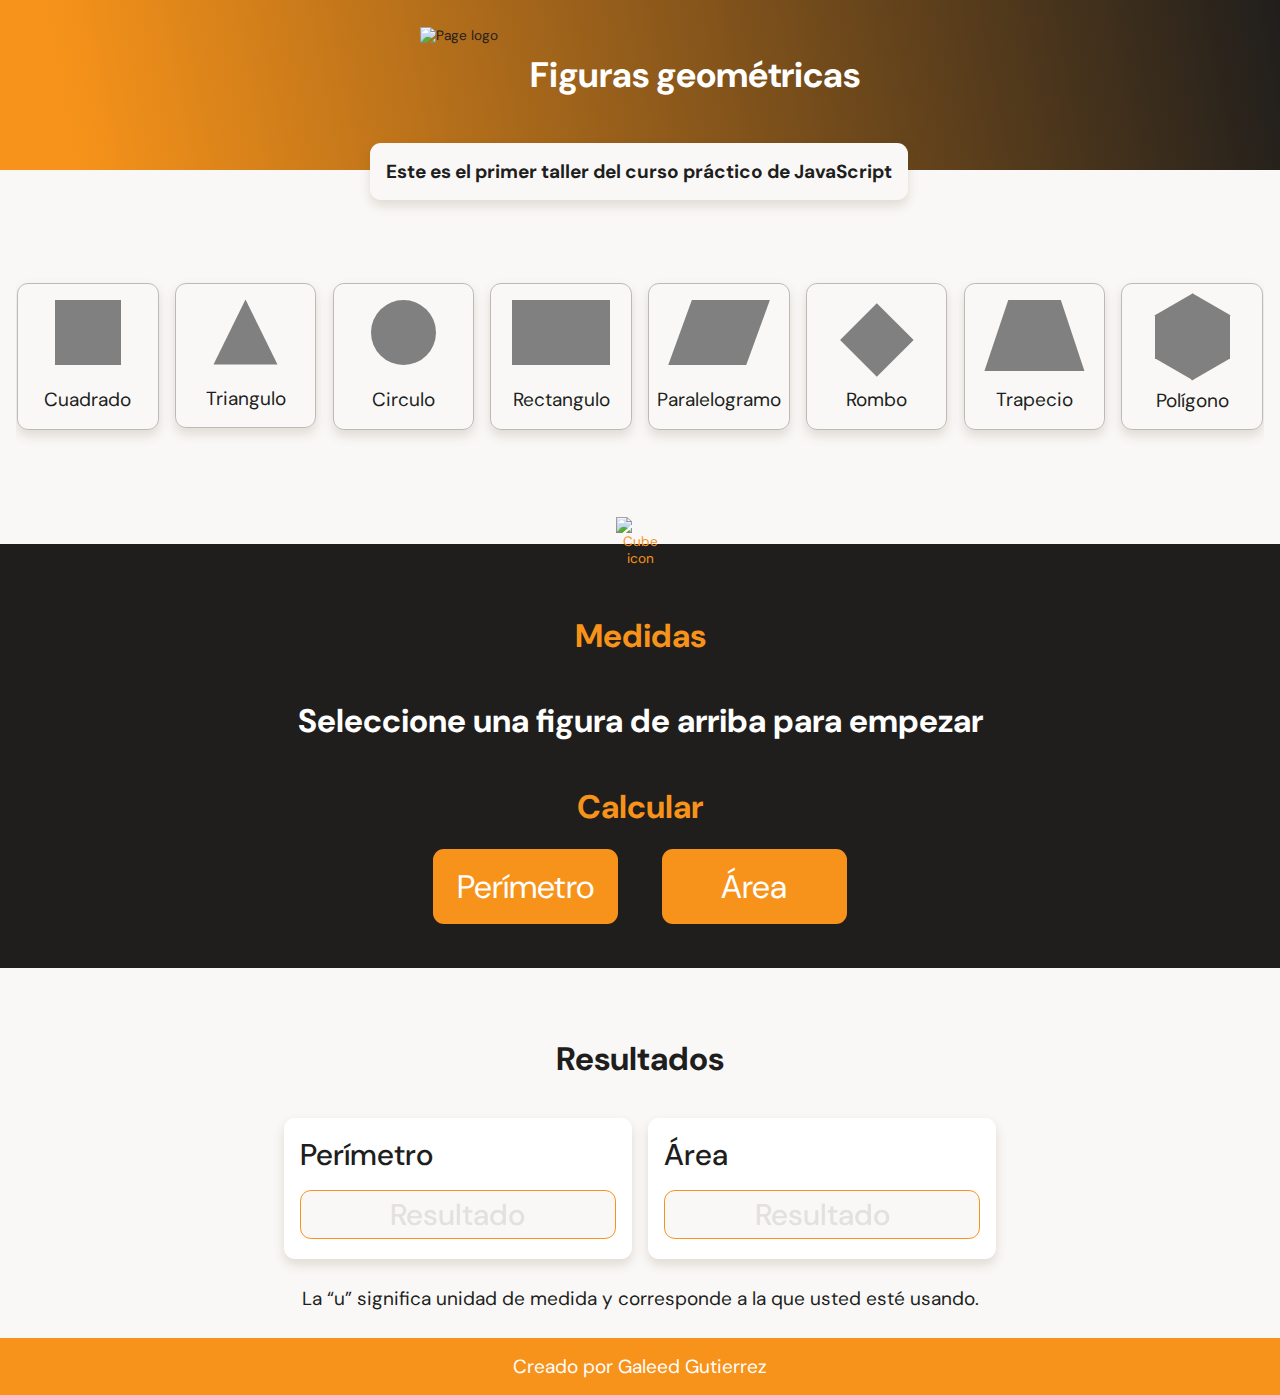
==== commit 8c0dea6a: "Taller N°1: Issue del footer corregido." ====
--- a/TallerN1/html/index.html
+++ b/TallerN1/html/index.html
@@ -9,6 +9,8 @@
     <link rel="preconnect" href="https://fonts.gstatic.com" crossorigin>
     <link href="https://fonts.googleapis.com/css2?family=DM+Sans:wght@400;500;700&amp;display=swap" rel="stylesheet">
     <link rel="stylesheet" href="../css/../css/style.css"/>
+    <link rel="stylesheet" href="../css/../css/tablet.css" media="screen and (min-width:1024px)"/>
+    <link rel="stylesheet" href="../css/../css/desktop.css" media="screen and (min-width:1280px)"/>
     <title>Figuras geométricas</title>
   </head>
   <body>
@@ -100,24 +102,24 @@
           <div class="insert-dimensions__box">
             <h3 class="insert-dimensions__box-title">Lado A</h3>
             <form class="insert-dimensions__form" action="" onsubmit="return false"> 
-              <label class="insert-dimensions__label" for="measurement-triangle-input"> 
-                <input class="insert-dimensions__input" type="number" name="measurement-triangle-input" id="measurement-triangle-input" placeholder="Medida"/>
+              <label class="insert-dimensions__label" for="measurement-triangle-input-side-A"> 
+                <input class="insert-dimensions__input" type="number" name="measurement-triangle-input-side-A" id="measurement-triangle-input-side-A" placeholder="Medida"/>
               </label>
             </form>
           </div>
           <div class="insert-dimensions__box">
             <h3 class="insert-dimensions__box-title">Lado B</h3>
             <form class="insert-dimensions__form" action="" onsubmit="return false"> 
-              <label class="insert-dimensions__label" for="measurement-triangle-input"> 
-                <input class="insert-dimensions__input" type="number" name="measurement-triangle-input" id="measurement-triangle-input" placeholder="Medida"/>
+              <label class="insert-dimensions__label" for="measurement-triangle-input-side-B"> 
+                <input class="insert-dimensions__input" type="number" name="measurement-triangle-input-side-B" id="measurement-triangle-input-side-B" placeholder="Medida"/>
               </label>
             </form>
           </div>
           <div class="insert-dimensions__box">
             <h3 class="insert-dimensions__box-title">Lado C</h3>
             <form class="insert-dimensions__form" action="" onsubmit="return false"> 
-              <label class="insert-dimensions__label" for="measurement-triangle-input"> 
-                <input class="insert-dimensions__input" type="number" name="measurement-triangle-input" id="measurement-triangle-input" placeholder="Medida"/>
+              <label class="insert-dimensions__label" for="measurement-triangle-input-side-C"> 
+                <input class="insert-dimensions__input" type="number" name="measurement-triangle-input-side-C" id="measurement-triangle-input-side-C" placeholder="Medida"/>
               </label>
             </form>
           </div>
@@ -136,16 +138,16 @@
           <div class="insert-dimensions__box">
             <h3 class="insert-dimensions__box-title">Lado A</h3>
             <form class="insert-dimensions__form" action="" onsubmit="return false"> 
-              <label class="insert-dimensions__label" for="measurement-rectangle-input"> 
-                <input class="insert-dimensions__input" type="number" name="measurement-rectangle-input" id="measurement-rectangle-input" placeholder="Medida"/>
+              <label class="insert-dimensions__label" for="measurement-rectangle-input-side-A"> 
+                <input class="insert-dimensions__input" type="number" name="measurement-rectangle-input-side-A" id="measurement-rectangle-input-side-A" placeholder="Medida"/>
               </label>
             </form>
           </div>
           <div class="insert-dimensions__box">
             <h3 class="insert-dimensions__box-title">Lado B</h3>
             <form class="insert-dimensions__form" action="" onsubmit="return false"> 
-              <label class="insert-dimensions__label" for="measurement-rectangle-input"> 
-                <input class="insert-dimensions__input" type="number" name="measurement-rectangle-input" id="measurement-rectangle-input" placeholder="Medida"/>
+              <label class="insert-dimensions__label" for="measurement-rectangle-input-side-B"> 
+                <input class="insert-dimensions__input" type="number" name="measurement-rectangle-input-side-B" id="measurement-rectangle-input-side-B" placeholder="Medida"/>
               </label>
             </form>
           </div>
@@ -154,84 +156,92 @@
           <div class="insert-dimensions__box">
             <h3 class="insert-dimensions__box-title">Lado A</h3>
             <form class="insert-dimensions__form" action="" onsubmit="return false"> 
-              <label class="insert-dimensions__label" for="measurement-parallelogram-input"> 
-                <input class="insert-dimensions__input" type="number" name="measurement-parallelogram-input" id="measurement-parallelogram-input" placeholder="Medida"/>
+              <label class="insert-dimensions__label" for="measurement-parallelogram-input-sideA"> 
+                <input class="insert-dimensions__input" type="number" name="measurement-parallelogram-input-sideA" id="measurement-parallelogram-input-sideA" placeholder="Medida"/>
               </label>
             </form>
           </div>
           <div class="insert-dimensions__box">
             <h3 class="insert-dimensions__box-title">Base</h3>
             <form class="insert-dimensions__form" action="" onsubmit="return false"> 
-              <label class="insert-dimensions__label" for="measurement-parallelogram-input"> 
-                <input class="insert-dimensions__input" type="number" name="measurement-parallelogram-input" id="measurement-parallelogram-input" placeholder="Medida"/>
+              <label class="insert-dimensions__label" for="measurement-parallelogram-input-base"> 
+                <input class="insert-dimensions__input" type="number" name="measurement-parallelogram-input-base" id="measurement-parallelogram-input-base" placeholder="Medida"/>
               </label>
             </form>
           </div>
           <div class="insert-dimensions__box">
             <h3 class="insert-dimensions__box-title">Altura</h3>
             <form class="insert-dimensions__form" action="" onsubmit="return false"> 
-              <label class="insert-dimensions__label" for="measurement-parallelogram-input"> 
-                <input class="insert-dimensions__input" type="number" name="measurement-parallelogram-input" id="measurement-parallelogram-input" placeholder="Medida"/>
+              <label class="insert-dimensions__label" for="measurement-parallelogram-input-height"> 
+                <input class="insert-dimensions__input" type="number" name="measurement-parallelogram-input-height" id="measurement-parallelogram-input-height" placeholder="Medida"/>
               </label>
             </form>
           </div>
         </div>
         <div class="insert-dimensions__diamond insert-dimensions__tables-container hidden" id="measurement-diamond"> 
           <div class="insert-dimensions__box">
+            <h3 class="insert-dimensions__box-title">Lados</h3>
+            <form class="insert-dimensions__form" action="" onsubmit="return false"> 
+              <label class="insert-dimensions__label" for="measurement-diamond-input-sides"> 
+                <input class="insert-dimensions__input" type="number" name="measurement-diamond-input-sides" id="measurement-diamond-input-sides" placeholder="Medida"/>
+              </label>
+            </form>
+          </div>
+          <div class="insert-dimensions__box">
+            <h3 class="insert-dimensions__box-title">Diagonal mayor</h3>
+            <form class="insert-dimensions__form" action="" onsubmit="return false"> 
+              <label class="insert-dimensions__label" for="measurement-diamond-input-mayor-diagonal"> 
+                <input class="insert-dimensions__input" type="number" name="measurement-diamond-input-mayor-diagonal" id="measurement-diamond-input-mayor-diagonal" placeholder="Medida"/>
+              </label>
+            </form>
+          </div>
+          <div class="insert-dimensions__box">
+            <h3 class="insert-dimensions__box-title">Diagonal menor</h3>
+            <form class="insert-dimensions__form" action="" onsubmit="return false"> 
+              <label class="insert-dimensions__label" for="measurement-diamond-input-minor-diagonal"> 
+                <input class="insert-dimensions__input" type="number" name="measurement-diamond-input-minor-diagonal" id="measurement-diamond-input-minor-diagonal" placeholder="Medida"/>
+              </label>
+            </form>
+          </div>
+        </div>
+        <div class="insert-dimensions__trapeze insert-dimensions__tables-container hidden" id="measurement-trapeze"> 
+          <div class="insert-dimensions__box">
             <h3 class="insert-dimensions__box-title">Lado A</h3>
             <form class="insert-dimensions__form" action="" onsubmit="return false"> 
-              <label class="insert-dimensions__label" for="measurement-diamond-input"> 
-                <input class="insert-dimensions__input" type="number" name="measurement-diamond-input" id="measurement-diamond-input" placeholder="Medida"/>
-              </label>
-            </form>
-          </div>
-          <div class="insert-dimensions__box">
-            <h3 class="insert-dimensions__box-title">Diagonal mayor</h3>
-            <form class="insert-dimensions__form" action="" onsubmit="return false"> 
-              <label class="insert-dimensions__label" for="measurement-diamond-input"> 
-                <input class="insert-dimensions__input" type="number" name="measurement-diamond-input" id="measurement-diamond-input" placeholder="Medida"/>
-              </label>
-            </form>
-          </div>
-          <div class="insert-dimensions__box">
-            <h3 class="insert-dimensions__box-title">Diagonal menor</h3>
-            <form class="insert-dimensions__form" action="" onsubmit="return false"> 
-              <label class="insert-dimensions__label" for="measurement-diamond-input"> 
-                <input class="insert-dimensions__input" type="number" name="measurement-diamond-input" id="measurement-diamond-input" placeholder="Medida"/>
-              </label>
-            </form>
-          </div>
-        </div>
-        <div class="insert-dimensions__trapeze insert-dimensions__tables-container hidden" id="measurement-trapeze"> 
-          <div class="insert-dimensions__box">
-            <h3 class="insert-dimensions__box-title">Lado A</h3>
-            <form class="insert-dimensions__form" action="" onsubmit="return false"> 
-              <label class="insert-dimensions__label" for="measurement-trapeze-input"> 
-                <input class="insert-dimensions__input" type="number" name="measurement-trapeze-input" id="measurement-trapeze-input" placeholder="Medida"/>
+              <label class="insert-dimensions__label" for="measurement-trapeze-input-sideA"> 
+                <input class="insert-dimensions__input" type="number" name="measurement-trapeze-input-sideA" id="measurement-trapeze-input-sideA" placeholder="Medida"/>
+              </label>
+            </form>
+          </div>
+          <div class="insert-dimensions__box">
+            <h3 class="insert-dimensions__box-title">Lado b</h3>
+            <form class="insert-dimensions__form" action="" onsubmit="return false"> 
+              <label class="insert-dimensions__label" for="measurement-trapeze-input-sideb"> 
+                <input class="insert-dimensions__input" type="number" name="measurement-trapeze-input-sideb" id="measurement-trapeze-input-sideb" placeholder="Medida"/>
               </label>
             </form>
           </div>
           <div class="insert-dimensions__box">
             <h3 class="insert-dimensions__box-title">Lado B</h3>
             <form class="insert-dimensions__form" action="" onsubmit="return false"> 
-              <label class="insert-dimensions__label" for="measurement-trapeze-input"> 
-                <input class="insert-dimensions__input" type="number" name="measurement-trapeze-input" id="measurement-trapeze-input" placeholder="Medida"/>
+              <label class="insert-dimensions__label" for="measurement-trapeze-input-sideB"> 
+                <input class="insert-dimensions__input" type="number" name="measurement-trapeze-input-sideB" id="measurement-trapeze-input-sideB" placeholder="Medida"/>
               </label>
             </form>
           </div>
           <div class="insert-dimensions__box">
             <h3 class="insert-dimensions__box-title">Lado C</h3>
             <form class="insert-dimensions__form" action="" onsubmit="return false"> 
-              <label class="insert-dimensions__label" for="measurement-trapeze-input"> 
-                <input class="insert-dimensions__input" type="number" name="measurement-trapeze-input" id="measurement-trapeze-input" placeholder="Medida"/>
-              </label>
-            </form>
-          </div>
-          <div class="insert-dimensions__box">
-            <h3 class="insert-dimensions__box-title">Lado D</h3>
-            <form class="insert-dimensions__form" action="" onsubmit="return false"> 
-              <label class="insert-dimensions__label" for="measurement-trapeze-input"> 
-                <input class="insert-dimensions__input" type="number" name="measurement-trapeze-input" id="measurement-trapeze-input" placeholder="Medida"/>
+              <label class="insert-dimensions__label" for="measurement-trapeze-input-sideC"> 
+                <input class="insert-dimensions__input" type="number" name="measurement-trapeze-input-sideC" id="measurement-trapeze-input-sideC" placeholder="Medida"/>
+              </label>
+            </form>
+          </div>
+          <div class="insert-dimensions__box">
+            <h3 class="insert-dimensions__box-title">Altura</h3>
+            <form class="insert-dimensions__form" action="" onsubmit="return false"> 
+              <label class="insert-dimensions__label" for="measurement-trapeze-input-height"> 
+                <input class="insert-dimensions__input" type="number" name="measurement-trapeze-input-height" id="measurement-trapeze-input-height" placeholder="Medida"/>
               </label>
             </form>
           </div>
@@ -240,24 +250,24 @@
           <div class="insert-dimensions__box">
             <h3 class="insert-dimensions__box-title">Lados</h3>
             <form class="insert-dimensions__form" action="" onsubmit="return false"> 
-              <label class="insert-dimensions__label" for="measurement-polygon-input"> 
-                <input class="insert-dimensions__input" type="number" name="measurement-polygon-input" id="measurement-polygon-input" placeholder="Medida"/>
+              <label class="insert-dimensions__label" for="measurement-polygon-input-sides"> 
+                <input class="insert-dimensions__input" type="number" name="measurement-polygon-input-sides" id="measurement-polygon-input-sides" placeholder="Medida"/>
               </label>
             </form>
           </div>
           <div class="insert-dimensions__box">
             <h3 class="insert-dimensions__box-title">Apotema</h3>
             <form class="insert-dimensions__form" action="" onsubmit="return false"> 
-              <label class="insert-dimensions__label" for="measurement-polygon-input"> 
-                <input class="insert-dimensions__input" type="number" name="measurement-polygon-input" id="measurement-polygon-input" placeholder="Medida"/>
+              <label class="insert-dimensions__label" for="measurement-polygon-input-apothema"> 
+                <input class="insert-dimensions__input" type="number" name="measurement-polygon-input-apothema" id="measurement-polygon-input-apothema" placeholder="Medida"/>
               </label>
             </form>
           </div>
           <div class="insert-dimensions__box">
             <h3 class="insert-dimensions__box-title">Número de lados</h3>
             <form class="insert-dimensions__form" action="" onsubmit="return false"> 
-              <label class="insert-dimensions__label" for="measurement-polygon-input"> 
-                <input class="insert-dimensions__input" type="number" name="measurement-polygon-input" id="measurement-polygon-input" placeholder="Medida"/>
+              <label class="insert-dimensions__label" for="measurement-polygon-input-number-sides"> 
+                <input class="insert-dimensions__input" type="number" name="measurement-polygon-input-number-sides" id="measurement-polygon-input-number-sides" placeholder="Medida"/>
               </label>
             </form>
           </div>
@@ -265,10 +275,10 @@
         <h2 class="insert-dimensions__title--calculate">Calcular</h2>
         <form class="insert-dimensions__form-calculate-dimentions" action="" onsubmit="return false">
           <label for="inputCalcuparePerimeter"> 
-            <input class="insert-dimensions__calculate-dimentions" type="submit" value="Perímetro" id="inputCalcuparePerimeter"/>
+            <input class="insert-dimensions__calculate-dimentions" type="submit" value="Perímetro" id="inputCalcuparePerimeter" onclick="calculatePerimeter()"/>
           </label>
           <label for="inputCalcupareArea"> 
-            <input class="insert-dimensions__calculate-dimentions" type="submit" value="Área" id="inputCalcupareArea"/>
+            <input class="insert-dimensions__calculate-dimentions" type="submit" value="Área" id="inputCalcupareArea" onclick="calculateArea()"/>
           </label>
         </form>
       </section>
@@ -288,8 +298,11 @@
       </section>
     </main>
     <footer class="footer">
-      <p class="footer__crator">Crado por Galeed Gutierrez</p>
+      <p class="footer__creator">Creado por Galeed Gutierrez</p>
     </footer>
     <script src="../js/figuras.js"> </script>
+    <script src="../js/area.js"> </script>
+    <script src="../js/perimeter.js"> </script>
+    <script src="../js/results.js"> </script>
   </body>
 </html>--- a/TallerN1/css/tablet.css
+++ b/TallerN1/css/tablet.css
@@ -0,0 +1,8 @@
+html {
+    font-size: 68%;
+}
+
+.main__figure-selector {
+    -ms-flex-line-pack: center;
+        align-content: center;
+}--- a/TallerN1/css/desktop.css
+++ b/TallerN1/css/desktop.css
@@ -0,0 +1,30 @@
+h1 {
+    font-size: 2.6rem;
+}
+
+h2 {
+    font-size: 2.4rem;
+}
+
+h3 {
+    font-size: 2.2rem;
+}
+
+p {
+    font-size: 1.4rem;
+}
+
+.header__subtitle {
+    font-size: 1.4rem;
+}
+
+html {
+    font-size: 85%;
+}
+
+.header__subtitle {
+    left: calc(50% - 270.35px);
+    width: -webkit-fit-content;
+    width: -moz-fit-content;
+    width: fit-content;
+}